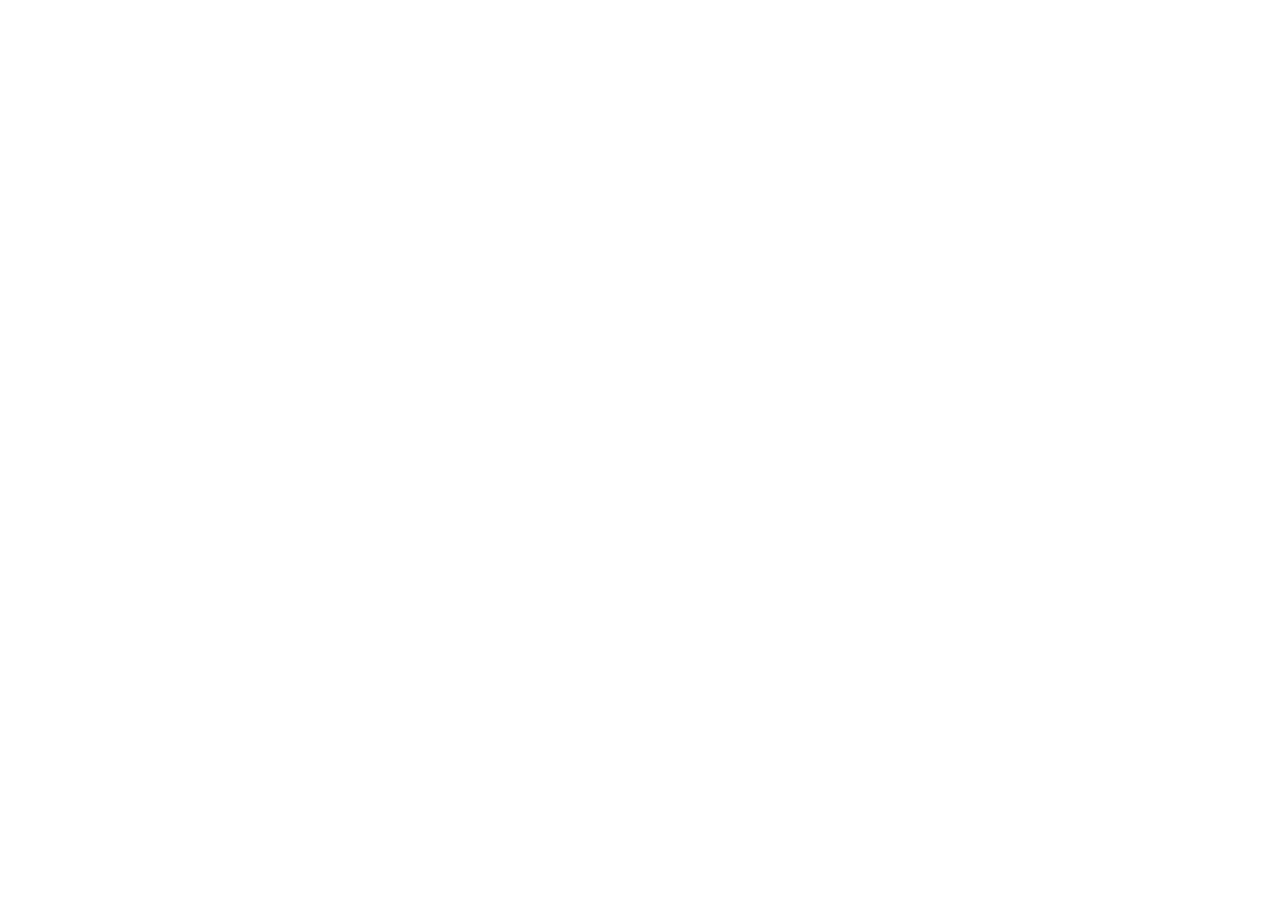
==== mobile_app/web/index.html @ 55aa3706 "Initial commit of Imago app" ====
<!DOCTYPE html>
<html>
<head>
  <!--
    If you are serving your web app in a path other than the root, change the
    href value below to reflect the base path you are serving from.

    The path provided below has to start and end with a slash "/" in order for
    it to work correctly.

    For more details:
    * https://developer.mozilla.org/en-US/docs/Web/HTML/Element/base

    This is a placeholder for base href that will be replaced by the value of
    the `--base-href` argument provided to `flutter build`.
  -->
  <base href="$FLUTTER_BASE_HREF">

  <meta charset="UTF-8">
  <meta content="IE=Edge" http-equiv="X-UA-Compatible">
  <meta name="description" content="A new Flutter project.">

  <!-- iOS meta tags & icons -->
  <meta name="mobile-web-app-capable" content="yes">
  <meta name="apple-mobile-web-app-status-bar-style" content="black">
  <meta name="apple-mobile-web-app-title" content="imago">
  <link rel="apple-touch-icon" href="icons/Icon-192.png">

  <!-- Favicon -->
  <link rel="icon" type="image/png" href="favicon.png"/>

  <title>imago</title>
  <link rel="manifest" href="manifest.json">
</head>
<body>
  <script src="flutter_bootstrap.js" async></script>
</body>
</html>
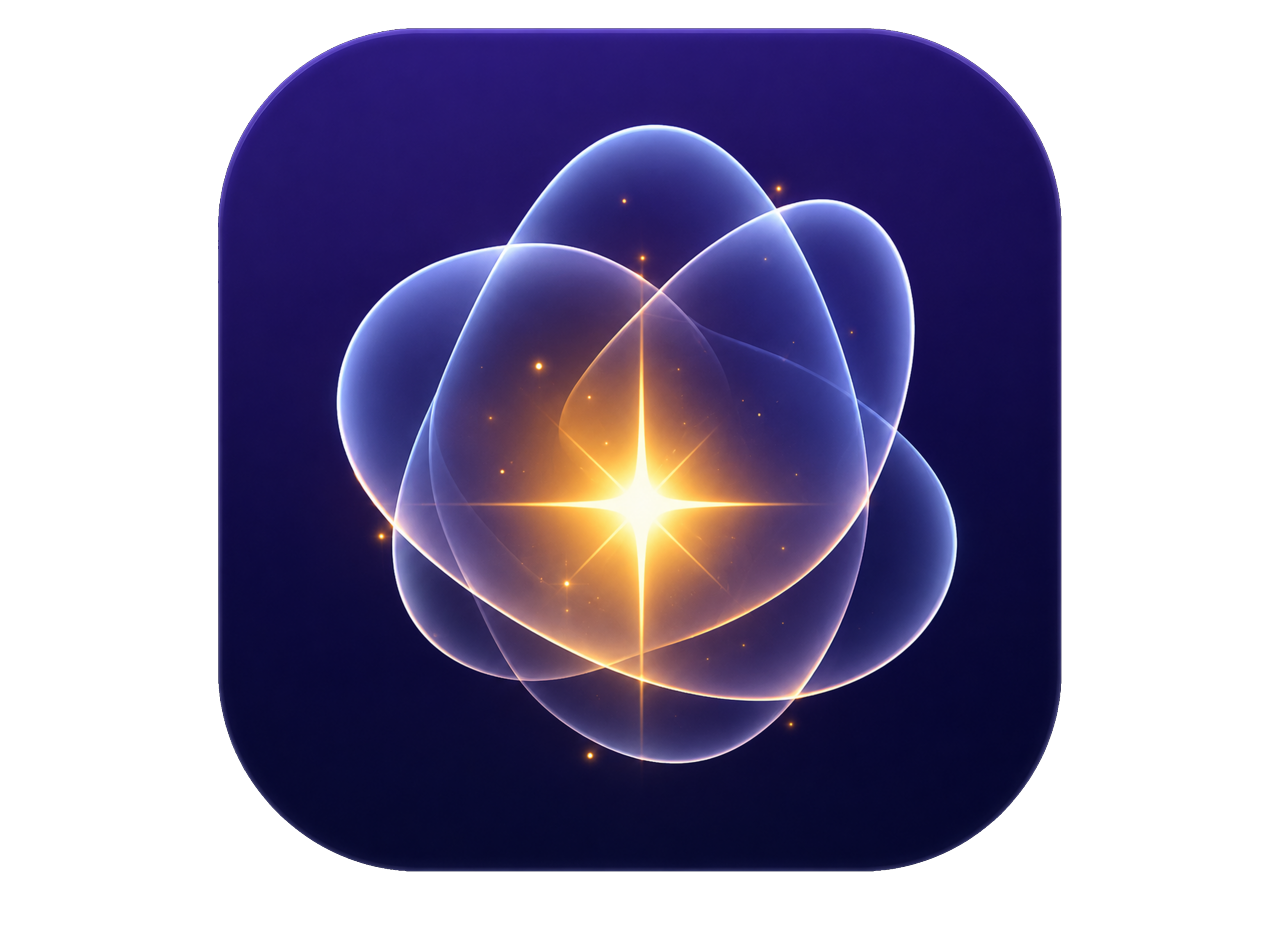
==== commit fcd07b14: "Update app icon, splash screen, and chat functionality" ====
--- a/mobile_app/web/index.html
+++ b/mobile_app/web/index.html
@@ -1,6 +1,4 @@
-<!DOCTYPE html>
-<html>
-<head>
+<!DOCTYPE html><html><head>
   <!--
     If you are serving your web app in a path other than the root, change the
     href value below to reflect the base path you are serving from.
@@ -27,12 +25,84 @@
   <link rel="apple-touch-icon" href="icons/Icon-192.png">
 
   <!-- Favicon -->
-  <link rel="icon" type="image/png" href="favicon.png"/>
+  <link rel="icon" type="image/png" href="favicon.png">
 
   <title>imago</title>
   <link rel="manifest" href="manifest.json">
+  <style id="splash-screen-style">
+    html {
+      height: 100%
+    }
+
+    body {
+      margin: 0;
+      min-height: 100%;
+      background-color: #FFFFFF;
+          background-size: 100% 100%;
+    }
+
+    .center {
+      margin: 0;
+      position: absolute;
+      top: 50%;
+      left: 50%;
+      -ms-transform: translate(-50%, -50%);
+      transform: translate(-50%, -50%);
+    }
+
+    .contain {
+      display:block;
+      width:100%; height:100%;
+      object-fit: contain;
+    }
+
+    .stretch {
+      display:block;
+      width:100%; height:100%;
+    }
+
+    .cover {
+      display:block;
+      width:100%; height:100%;
+      object-fit: cover;
+    }
+
+    .bottom {
+      position: absolute;
+      bottom: 0;
+      left: 50%;
+      -ms-transform: translate(-50%, 0);
+      transform: translate(-50%, 0);
+    }
+
+    .bottomLeft {
+      position: absolute;
+      bottom: 0;
+      left: 0;
+    }
+
+    .bottomRight {
+      position: absolute;
+      bottom: 0;
+      right: 0;
+    }
+  </style>
+  <script id="splash-screen-script">
+    function removeSplashFromWeb() {
+      document.getElementById("splash")?.remove();
+      document.getElementById("splash-branding")?.remove();
+      document.body.style.background = "transparent";
+    }
+  </script>
+  <meta content="width=device-width, initial-scale=1.0, maximum-scale=1.0, user-scalable=no" name="viewport">
 </head>
 <body>
-  <script src="flutter_bootstrap.js" async></script>
-</body>
-</html>
+  <picture id="splash">
+      <source srcset="splash/img/light-1x.png 1x, splash/img/light-2x.png 2x, splash/img/light-3x.png 3x, splash/img/light-4x.png 4x" media="(prefers-color-scheme: light)">
+      <source srcset="splash/img/dark-1x.png 1x, splash/img/dark-2x.png 2x, splash/img/dark-3x.png 3x, splash/img/dark-4x.png 4x" media="(prefers-color-scheme: dark)">
+      <img class="center" aria-hidden="true" src="splash/img/light-1x.png" alt="">
+  </picture>
+  <script src="flutter_bootstrap.js" async=""></script>
+
+
+</body></html>
